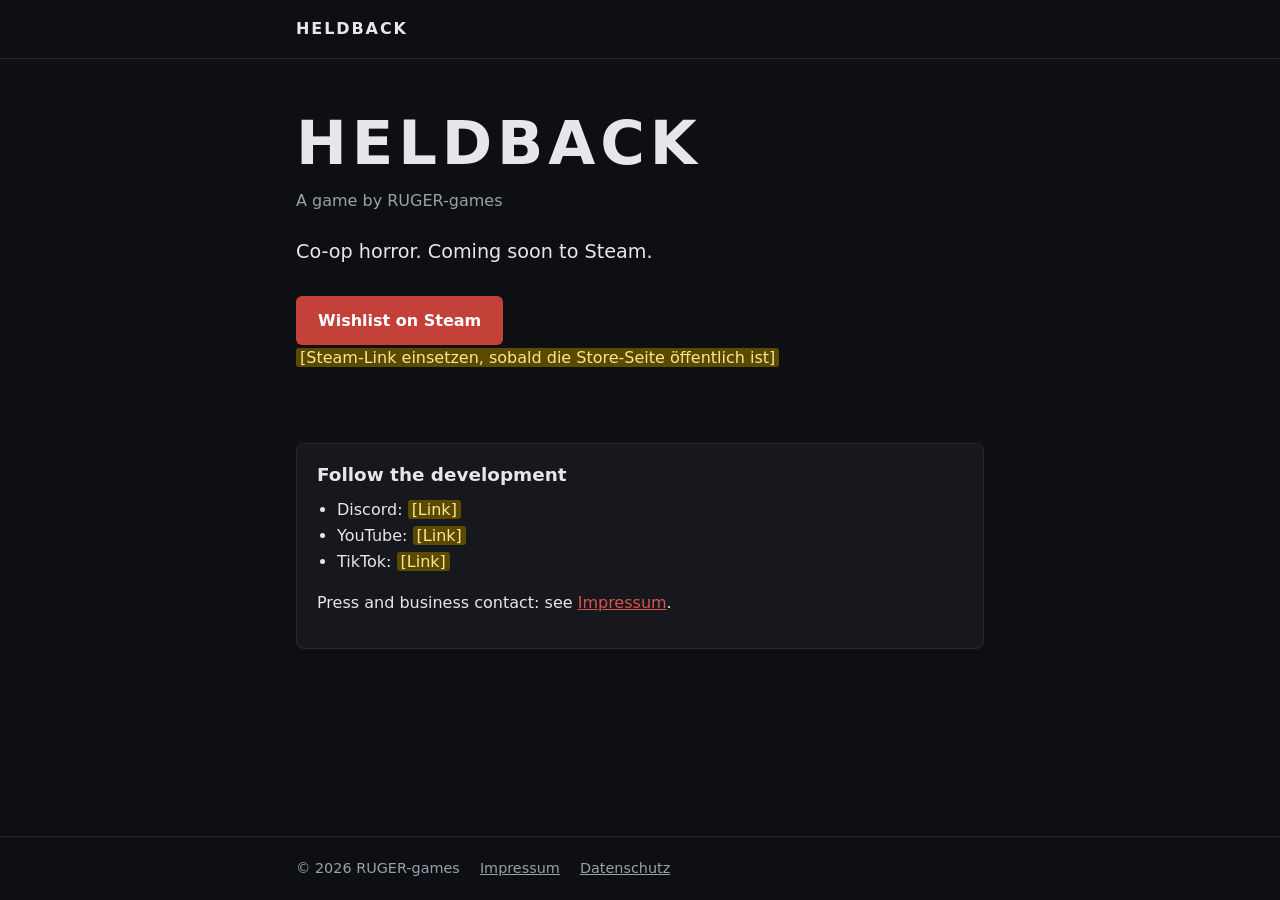
==== index.html @ 7f3c5130 "Add files via upload" ====
<!DOCTYPE html>
<html lang="en">
<head>
  <meta charset="utf-8">
  <meta name="viewport" content="width=device-width, initial-scale=1">
  <title>HELDBACK</title>
  <meta name="description" content="HELDBACK is a co-op horror game by RUGER-games. Coming soon to Steam.">
  <link rel="stylesheet" href="style.css">
</head>
<body>
  <header>
    <div class="wrap">
      <a class="brand" href="index.html">HELDBACK</a>
    </div>
  </header>

  <main class="wrap">
    <section class="hero">
      <h1>HELDBACK</h1>
      <p class="by">A game by RUGER-games</p>
      <p class="tagline">Co-op horror. Coming soon to Steam.</p>
      <a class="button" href="#">Wishlist on Steam</a>
      <p><mark class="todo">[Steam-Link einsetzen, sobald die Store-Seite öffentlich ist]</mark></p>
    </section>

    <section class="card">
      <h2>Follow the development</h2>
      <ul>
        <li>Discord: <mark class="todo">[Link]</mark></li>
        <li>YouTube: <mark class="todo">[Link]</mark></li>
        <li>TikTok: <mark class="todo">[Link]</mark></li>
      </ul>
      <p>Press and business contact: see <a href="impressum.html">Impressum</a>.</p>
    </section>
  </main>

  <footer>
    <div class="wrap">
      <span>&copy; 2026 RUGER-games</span>
      <a href="impressum.html">Impressum</a>
      <a href="datenschutz.html">Datenschutz</a>
    </div>
  </footer>
</body>
</html>
---- style.css ----
:root {
  color-scheme: dark;
  --bg: #0e0f12;
  --surface: #16181d;
  --text: #e6e7ea;
  --muted: #9aa0aa;
  --accent: #c4413a;
  --accent-hover: #d9544c;
  --line: #262a31;
  --todo-bg: #5a4a00;
  --todo-text: #ffe58a;
}

* {
  box-sizing: border-box;
}

html {
  -webkit-text-size-adjust: 100%;
}

body {
  margin: 0;
  background: var(--bg);
  color: var(--text);
  font-family: system-ui, -apple-system, "Segoe UI", Roboto, Helvetica, Arial, sans-serif;
  line-height: 1.6;
  min-height: 100vh;
  display: flex;
  flex-direction: column;
}

.wrap {
  width: 100%;
  max-width: 720px;
  margin: 0 auto;
  padding: 0 16px;
}

header {
  border-bottom: 1px solid var(--line);
}

header .wrap {
  display: flex;
  align-items: center;
  justify-content: space-between;
  padding-top: 16px;
  padding-bottom: 16px;
}

.brand {
  font-weight: 700;
  letter-spacing: 0.12em;
  color: var(--text);
  text-decoration: none;
}

main {
  flex: 1;
  padding-top: 40px;
  padding-bottom: 56px;
}

h1 {
  font-size: 2rem;
  line-height: 1.2;
  margin: 0 0 24px;
}

h2 {
  font-size: 1.15rem;
  margin: 32px 0 8px;
}

p,
ul {
  margin: 0 0 16px;
}

ul {
  padding-left: 20px;
}

a {
  color: var(--accent-hover);
}

a:hover {
  color: var(--text);
}

.hero {
  padding: 48px 0 24px;
}

.hero h1 {
  font-size: clamp(2.4rem, 9vw, 3.8rem);
  letter-spacing: 0.08em;
  margin-bottom: 8px;
}

.hero .by {
  color: var(--muted);
  margin-bottom: 24px;
}

.hero .tagline {
  font-size: 1.2rem;
  margin-bottom: 28px;
}

.button {
  display: inline-block;
  background: var(--accent);
  color: #fff;
  text-decoration: none;
  font-weight: 600;
  padding: 12px 22px;
  border-radius: 6px;
}

.button:hover {
  background: var(--accent-hover);
  color: #fff;
}

.card {
  background: var(--surface);
  border: 1px solid var(--line);
  border-radius: 8px;
  padding: 16px 20px;
  margin-top: 32px;
}

.card h2 {
  margin-top: 0;
}

mark.todo {
  background: var(--todo-bg);
  color: var(--todo-text);
  padding: 0 4px;
  border-radius: 3px;
}

footer {
  border-top: 1px solid var(--line);
  color: var(--muted);
  font-size: 0.9rem;
}

footer .wrap {
  display: flex;
  flex-wrap: wrap;
  gap: 8px 20px;
  padding-top: 20px;
  padding-bottom: 20px;
}

footer a {
  color: var(--muted);
}

footer a:hover {
  color: var(--text);
}
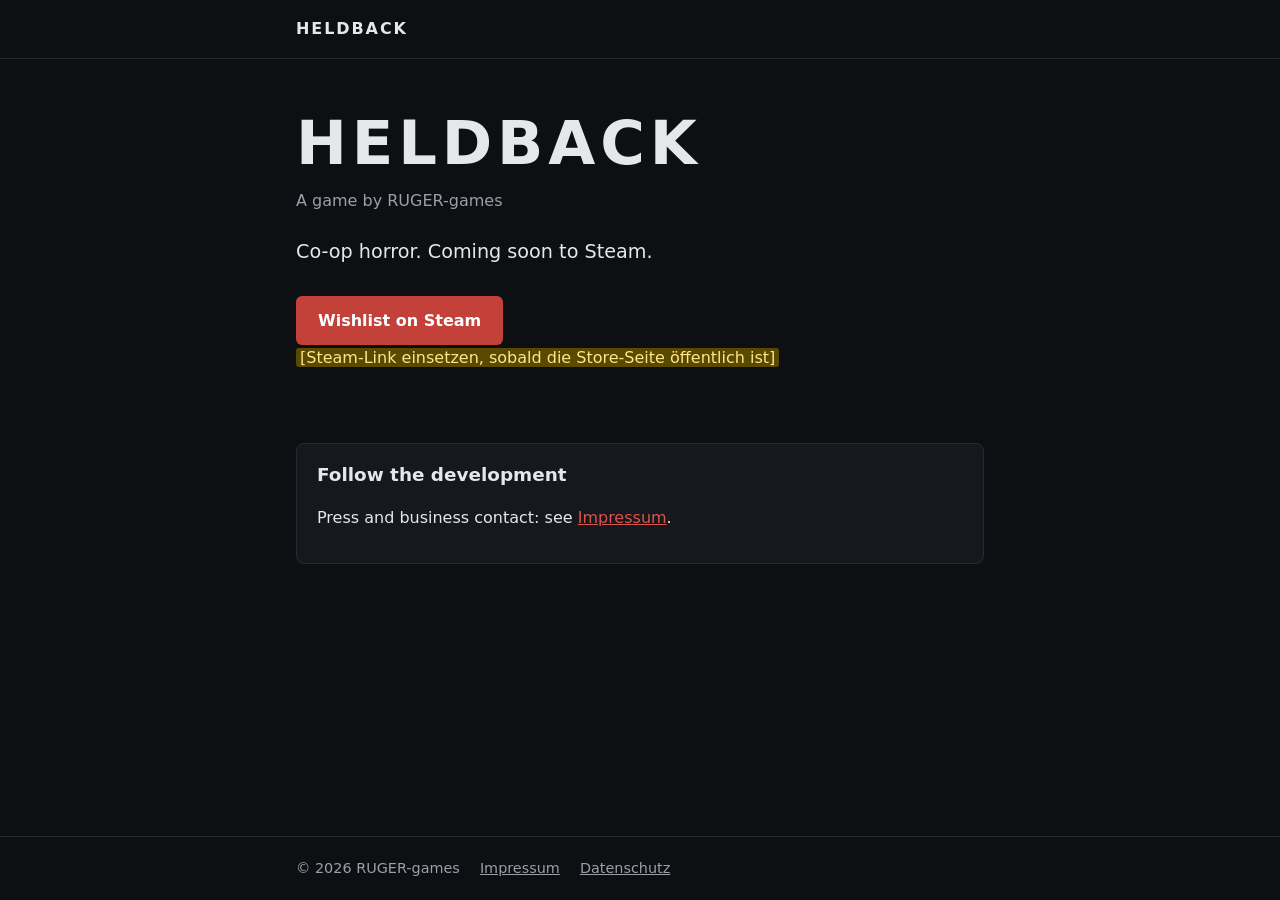
==== commit eceea9f8: "Comment out social media links in index.html Comment out social media links in the card section." ====
--- a/index.html
+++ b/index.html
@@ -26,9 +26,11 @@
     <section class="card">
       <h2>Follow the development</h2>
       <ul>
+        <!--
         <li>Discord: <mark class="todo">[Link]</mark></li>
         <li>YouTube: <mark class="todo">[Link]</mark></li>
         <li>TikTok: <mark class="todo">[Link]</mark></li>
+        -->
       </ul>
       <p>Press and business contact: see <a href="impressum.html">Impressum</a>.</p>
     </section>
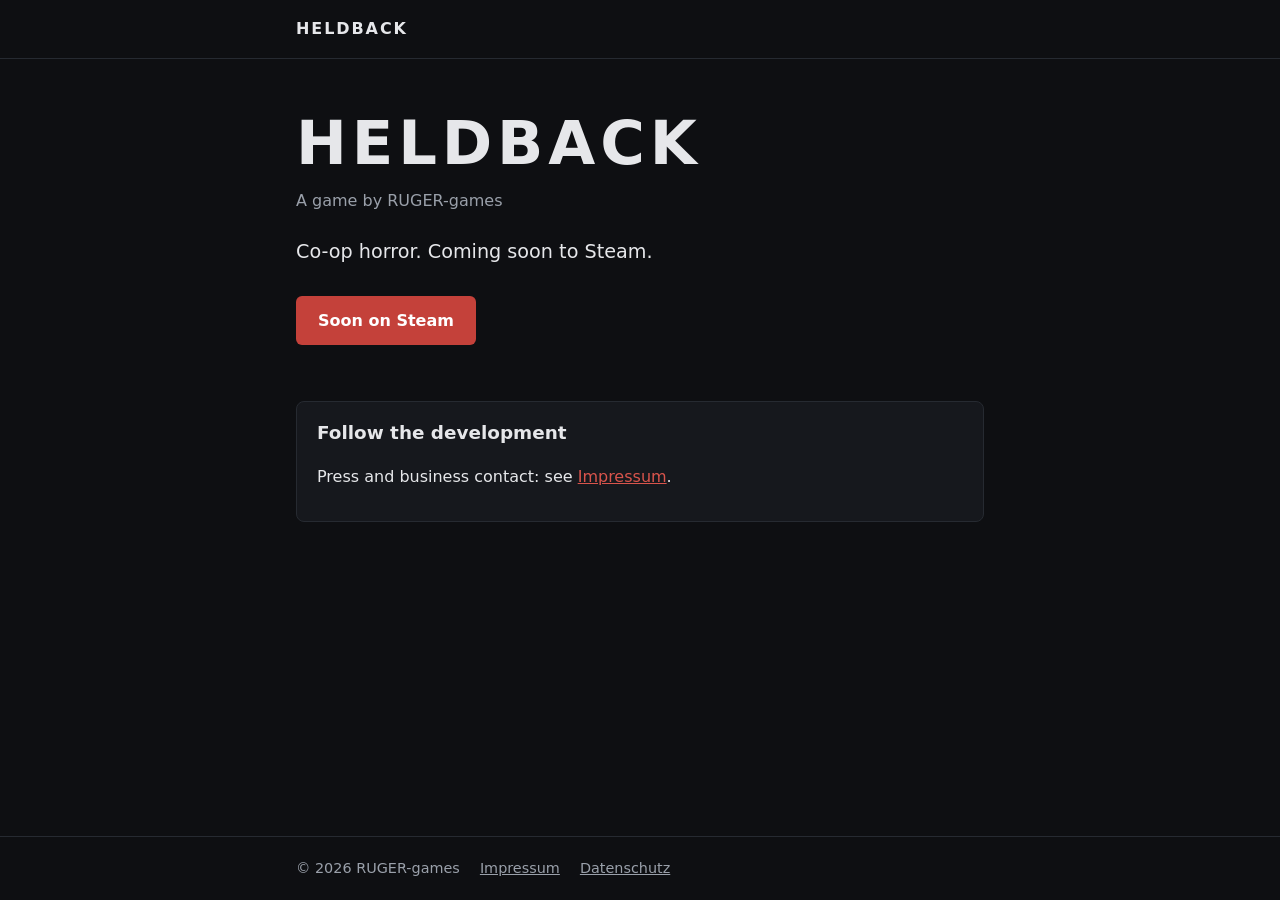
==== commit 39738ab8: "Update button text and placeholder in index.html" ====
--- a/index.html
+++ b/index.html
@@ -19,8 +19,8 @@
       <h1>HELDBACK</h1>
       <p class="by">A game by RUGER-games</p>
       <p class="tagline">Co-op horror. Coming soon to Steam.</p>
-      <a class="button" href="#">Wishlist on Steam</a>
-      <p><mark class="todo">[Steam-Link einsetzen, sobald die Store-Seite öffentlich ist]</mark></p>
+      <a class="button" href="#">Soon on Steam</a>
+      
     </section>
 
     <section class="card">
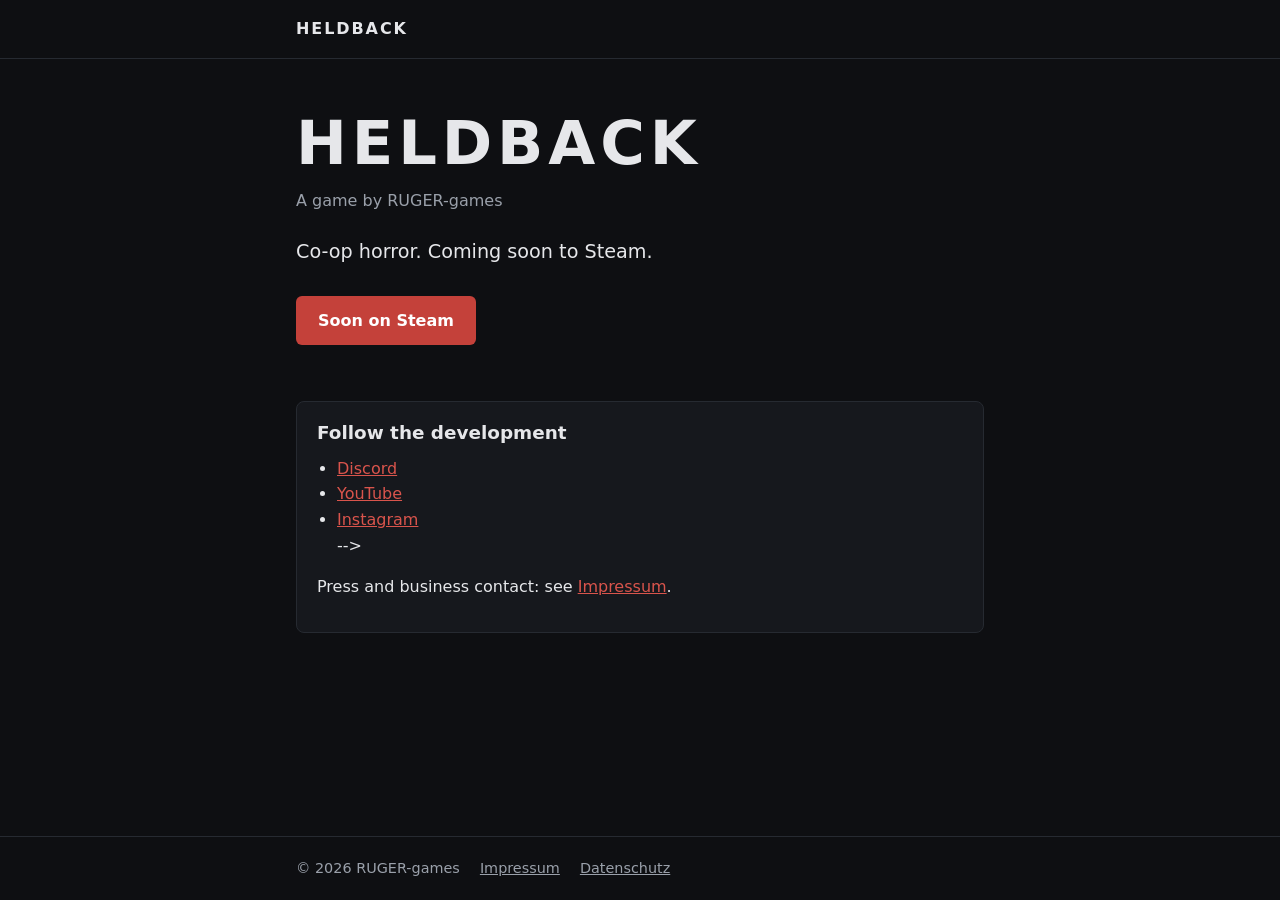
==== commit 7a3709f1: "Update social media links in index.html" ====
--- a/index.html
+++ b/index.html
@@ -26,10 +26,10 @@
     <section class="card">
       <h2>Follow the development</h2>
       <ul>
-        <!--
-        <li>Discord: <mark class="todo">[Link]</mark></li>
-        <li>YouTube: <mark class="todo">[Link]</mark></li>
-        <li>TikTok: <mark class="todo">[Link]</mark></li>
+        
+       <li><a href="https://discord.gg/CZExKUJz" target="_blank" rel="noopener">Discord</a></li>
+       <li><a href="https://www.youtube.com/channel/UCvBC5Ig1Cg2zevKpjAGm_Zg" target="_blank" rel="noopener">YouTube</a></li>
+       <li><a href="https://www.instagram.com/ruger_games/" target="_blank" rel="noopener">Instagram</a></li>
         -->
       </ul>
       <p>Press and business contact: see <a href="impressum.html">Impressum</a>.</p>
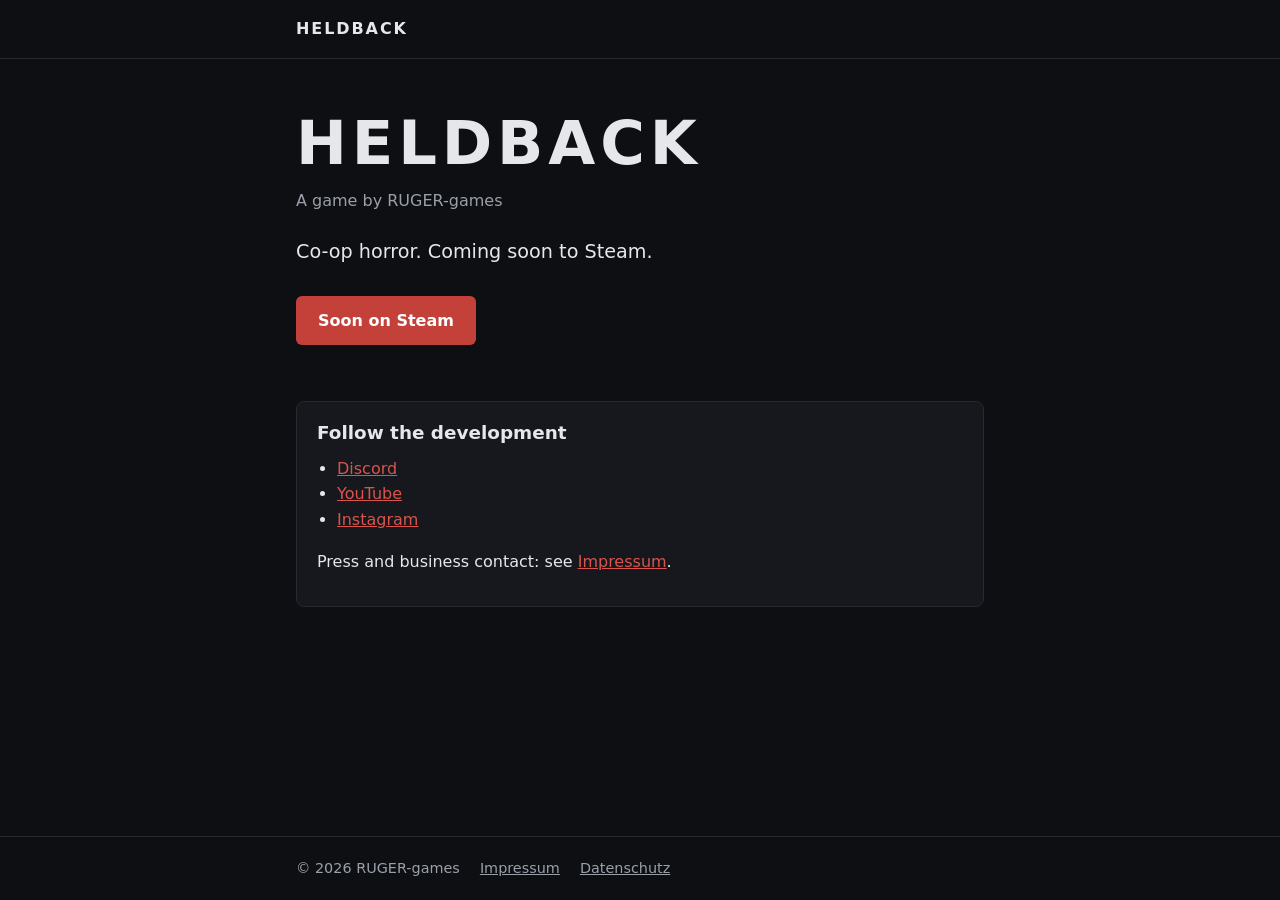
==== commit 60e944dc: "Fix HTML formatting in index.html" ====
--- a/index.html
+++ b/index.html
@@ -30,7 +30,7 @@
        <li><a href="https://discord.gg/CZExKUJz" target="_blank" rel="noopener">Discord</a></li>
        <li><a href="https://www.youtube.com/channel/UCvBC5Ig1Cg2zevKpjAGm_Zg" target="_blank" rel="noopener">YouTube</a></li>
        <li><a href="https://www.instagram.com/ruger_games/" target="_blank" rel="noopener">Instagram</a></li>
-        -->
+  
       </ul>
       <p>Press and business contact: see <a href="impressum.html">Impressum</a>.</p>
     </section>
